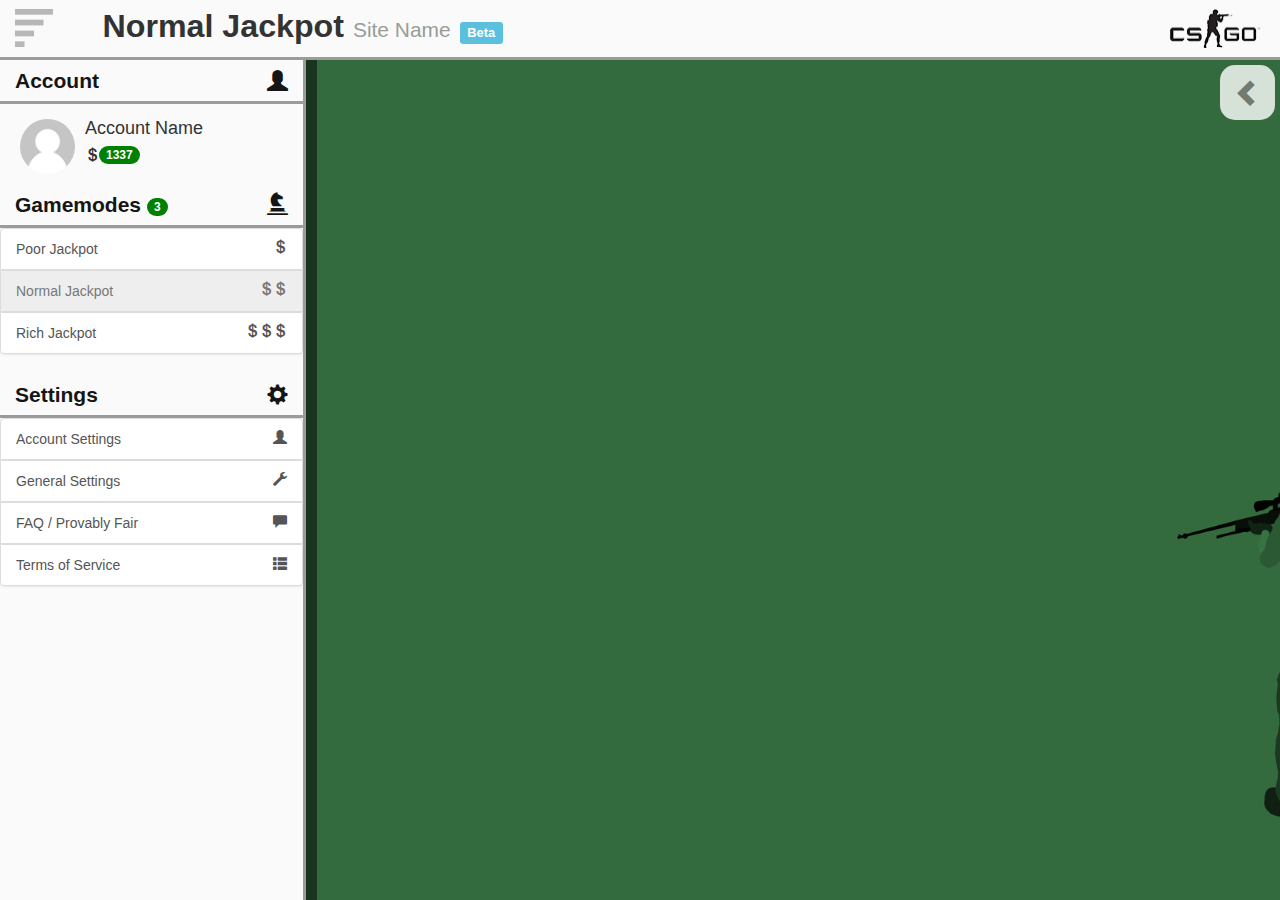
==== normJackpot.html @ 386c0b8e "Everything in." ====
<!DOCTYPE html>
<html lang="en">
  <head>
    <title>Normal Jackpot</title>
    <meta charset="utf-8">
    <meta name="viewport" content="width=device-width, initial-scale=1">
    <link rel="stylesheet" href="bootstrap-3.3.6-dist/css/bootstrap.css">
    <link rel="stylesheet" href="bootstrap-3.3.6-dist/css/bootstrap-theme.min.css">
    <link rel="stylesheet" href="stylesheets/stylesheet.css">
    <link rel="stylesheet" href="stylesheets/animate.css">
    <script src="https://ajax.googleapis.com/ajax/libs/jquery/2.2.0/jquery.min.js"></script>
    <script type="text/javascript" src="bootstrap-3.3.6-dist/js/bootstrap.js"></script>
    <script type="text/javascript" src="js/sidebar.js"></script>
    <script type="text/javascript" src="js/animations.js"></script>
    <script type="text/javascript" src="js/titles.js"></script>
    <link rel="icon"
      type="image/png"
      href="/..."> <!-- Add own favicon-->
  </head>
  <body>
    <div id="header">
      <nav id="headerNav" class="page-header">
        <div class="container-fluid">
          <div class="navbar-header">
            <div id="open-menu">
              <img class="imgpan" id="open-menu-img" src="assets/open-menu-grey2.png" data-toggle="tooltip" data-placement="bottom" title="Open Menu">
              <img id="open-menu-img-hov" src="assets/open-menu-grey2-hover.png" data-toggle="tooltip" data-placement="bottom" title="Open Menu">
            </div>
          </div>
          <h1 id="title">
            <strong>Normal Jackpot</strong>
            <a href="/index.html"><small id="subtitle" data-toggle="tooltip" data-placement="bottom" title="Return Home"> Site Name</small></a>
            <span id="betaTitle" class="label label-info" data-toggle="tooltip" data-placement="right" title="We're still in Beta, calm down!">Beta</span><!--REMOVE WHEN OUT OF BETA-->
            <a href="/index.html">
              <img id="logo" data-toggle="tooltip" data-placement="left" title="Site Name" src="assets/samplelogo.png">
            </a>
            </div>
          </h1>
        </div>
      </nav>
    </div>
    <div id="close-menu" data-toggle="tooltip" data-placement="left" title="Close Menu">
      <span id="close-menu-icon" class="glyphicon glyphicon-chevron-left"></span>
    </div>
    <div id="sideMenu">
      <!--Account-->
      <nav id="accNav" class="page-header">
        <div class="container-fluid">
            <h1 id="titleAcc">
              <strong>Account</strong><span style="float:right" class="glyphicon glyphicon-user"></span>
            </h1>
        </div>
      </nav>
      <div class="media">
        <div class="media-left">
          <a href="#">
            <img id="menu-prof-pic" class="media-object" src="assets/profpicholder.png" data-toggle="tooltip" data-placement="right" title="Name">
          </a>
        </div>
        <div class="media-body media-body-menu-fit">
          <h4 class="media-heading" data-toggle="tooltip" data-placement="right" title="Name">Account Name</h4>
            <span id="currencyTitle" style="float:left" class="glyphicon glyphicon-glyphicon glyphicon-usd"></span><span class="badge green-badge" data-toggle="tooltip" data-placement="right" title="1337 Gems">1337</span>
        </div>
        <!-- Logon with steam-->
      </div>
      <!--Gamemodes -->
      <nav id="GMsNav" class="page-header">
        <div class="container-fluid">
            <h1 id="titleGMs">
              <strong>Gamemodes </strong><span class="badge green-badge" data-toggle="tooltip" data-placement="right" title="3 Jackpots Playable">3</span><span style="float:right" class="glyphicon glyphicon-glyphicon glyphicon-knight"></span>
            </h1>
        </div>
      </nav>
      <div class="list-group">
        <a type="button" class="list-group-item list-group-item-fix" href="/poorJackpot.html">Poor Jackpot<span style="float:right" class="glyphicon glyphicon-glyphicon glyphicon-usd"></span></a> <!--Add 'disabled' at the end of class of current page-->
        <a type="button" class="list-group-item list-group-item-fix disabled" href="/normJackpot.html">Normal Jackpot<span style="float:right" class="glyphicon glyphicon-glyphicon glyphicon-usd"></span><span style="float:right" class="glyphicon glyphicon-glyphicon glyphicon-usd"></span></a> <!-- Change plyphs dependeing on what the gamemode is-->
        <a type="button" class="list-group-item list-group-item-fix" href="/richJackpot.html">Rich Jackpot<span style="float:right" class="glyphicon glyphicon-glyphicon glyphicon-usd"></span><span style="float:right" class="glyphicon glyphicon-glyphicon glyphicon-usd"></span><span style="float:right" class="glyphicon glyphicon-glyphicon glyphicon-usd"></span></a>
      </div>
      <!--Footer: Settings, etc-->
      <nav id="settingsNav" class="page-header">
        <div class="container-fluid">
            <h1 id="titleSettings">
              <strong>Settings</strong><span style="float:right" class="glyphicon glyphicon-cog"></span>
            </h1>
        </div>
      </nav>
      <div class="list-group">
        <a type="button" class="list-group-item list-group-item-fix" href="#" data-toggle="tooltip" data-placement="top"  title="Account Settings">Account Settings<span style="float:right" class="glyphicon glyphicon-user"></span></a> <!--Add 'active disabled' at the end of class of current page-->
        <a type="button" class="list-group-item list-group-item-fix" href="#" data-toggle="tooltip" data-placement="top" title="General Settings">General Settings<span style="float:right" class="glyphicon glyphicon-wrench"></span></a>
        <a type="button" class="list-group-item list-group-item-fix" href="#" data-toggle="tooltip" data-placement="top" title="FAQ / Provably Fair">FAQ / Provably Fair<span style="float:right" class="glyphicon glyphicon-comment"></span></a>
        <a type="button" class="list-group-item list-group-item-fix" href="#" data-toggle="tooltip" data-placement="top" title="Terms of Service">Terms of Service<span style="float:right" class="glyphicon glyphicon-th-list"></span></a>
      </div>
    </div>

    <div class="jumbotron container-fluid">
    </div>
  </body>
</html>
---- stylesheets/stylesheet.css ----
body, html {
  left: 0;
  margin: 0;
  position: relative;
  height: calc(100% - 30px);
}

.jumbotron {
  background-image: url('../assets/bgtest1.jpg');
  height: 100%;
  margin-bottom: 0;
  margin-top: 0;
  -webkit-background-size: cover;
     -moz-background-size: cover;
       -o-background-size: cover;
          background-size: cover;
}

h1#title {
  text-align: left;
  font-size: 2.3em;
  margin-top: 9px;
  margin-bottom: 0px;
  padding-left: 7%;
}

h1#title:hover{
  color: #008400;
  -webkit-transition: all 0.4s ease-in;
}

h1#titleGMs, h1#titleAcc, h1#titleSettings {
  text-align: left;
  margin-top: 9px;
  margin-bottom: 0px;
  color: #151515;
  font-size: 1.5em;
}

h1#titleGMs:hover, h1#titleAcc:hover, h1#titleSettings:hover{
  color: #008400;
  -webkit-transition: all 0.4s ease-in;
}

small#subtitle {
  color: #989D98;
}

small#subtitleGMs {
  color: #989D98;
  font-size: 0.8em;
}

span#betaTitle {
  font-size: 0.4em !important;
}

span#currencyTitle {
  margin-top: 3px;
}

img#logo {
  height: 39px;
  width: 100px;
  float: right;
}

nav#headerNav.page-header {
  margin-top: 0px;
  margin-bottom: 0px;
  padding-right: 0px;
  background-color: #FAFAFA;
  border-bottom: 3px solid #989D98;
  box-shadow: 10px 10px 0px rgba(0, 0, 0, .5);
}

nav#GMsNav.page-header, nav#accNav.page-header, nav#settingsNav.page-header {
  margin-top: 0px;
  margin-bottom: 0px;
  padding-right: 0px;
  background-color: #FAFAFA;
  border-bottom: 3px solid #989D98;
}

nav#headerNav.page-header:hover, nav#GMsNav.page-header:hover, nav#accNav.page-header:hover, nav#settingsNav.page-header:hover {
    -webkit-transition: all 0.4s ease-in;
    -webkit-animation-name: colouredbar;
    -webkit-animation-duration: 6s;
    -webkit-transition: all 0.4s ease-out;
    animation: colouredbar 25s infinite;
}

@-webkit-keyframes colouredbar { /* Chrome, Safari */
    0%   {border-bottom: 3px solid green;}
    19%  {border-bottom: 3px solid blue;}
    38%  {border-bottom: 3px solid purple;}
    48%  {border-bottom: 3px solid red;}
    72%  {border-bottom: 3px solid orange;}
    91%  {border-bottom: 3px solid yellow;}
    100% {border-bottom: 3px solid green;}
}

div#sideMenu {
  height: 100%;
  background-color: rgb(250, 250, 250);
  position: absolute;
  margin-top: 0px;
  border-right: 3px solid #989D98;
  box-shadow: 11px 0px 0px rgba(0, 0, 0, .5);
  overflow-y: scroll;
  margin-bottom: 0;
  margin-top: 0;
}

div#open-menu {
  -vendor-animation-duration: 1.5s;
  -vendor-animation-delay: 1s;
}

img#open-menu-img {
 cursor: pointer;
 margin-right: 0px;
 padding-right: 0px;
 margin-top: 9px;
 margin-bottom: 0px;
 height: 38px;
 width: 38px;
}

img#open-menu-img-hov {
  cursor: pointer;
  display: none;
  margin-right: 0px;
  padding-right: 0px;
  margin-top: 9px;
  margin-bottom: 0px;
  height: 38px;
  width: 38px;
}

div#close-menu {
  display: block;
  height: 55px;
  width: 55px;
  background-color: #FFFFFF;
  opacity: 0.8;
  border-radius: 15px;
  -webkit-border-radius: 15px;
  -moz-border-radius: 15px;
  float: right;
  margin: 5px;
  position: relative;
  text-align: center;
}

span#close-menu-icon {
  cursor: pointer;
  color: grey;
  font-size: 2em;
  margin-top: 14px;
  position: static;
}

span#close-menu-icon:hover {
  color: green;
}

.sideMenuImgAnimation {
  position: relative;
  float: left;
  height: 38px;
  width: 38px;
  overflow: hidden;
    -webkit-animation: reveal 1s ease;
    -webkit-animation-fill-mode: backwards;
}

@-webkit-keyframes reveal {
 0%   {width: 0px;}
 50%  {width: 19px;}
 100% { width: 38px;}
}

@keyframes reveal {
 0%   {width: 0px;}
 50%  {width: 19px;}
 100% { width: 38px;}
}

img#menu-prof-pic {
    height: 55px;
    width: 55px;
    border-radius: 55px;
  	-webkit-border-radius: 55px;
  	-moz-border-radius: 55px;
    margin-left: 20px;
    margin-bottom: 10px;
}

/* Modding boostrap classes */
.green-badge {
  background-color: green !important;
}

.media-body-menu-fit {
  width: auto;
  height:auto;
  padding-right: 100px;
}

.list-group-item-fix {
  margin-bottom: 0px;
}

/*overflow design */
::-webkit-scrollbar {
  width: 0.19em;
  height: 0.19em;
}

::-webkit-scrollbar-thumb {
  background: #989D98;
}

::-webkit-scrollbar-track {
  background: #E6E6E6;
}
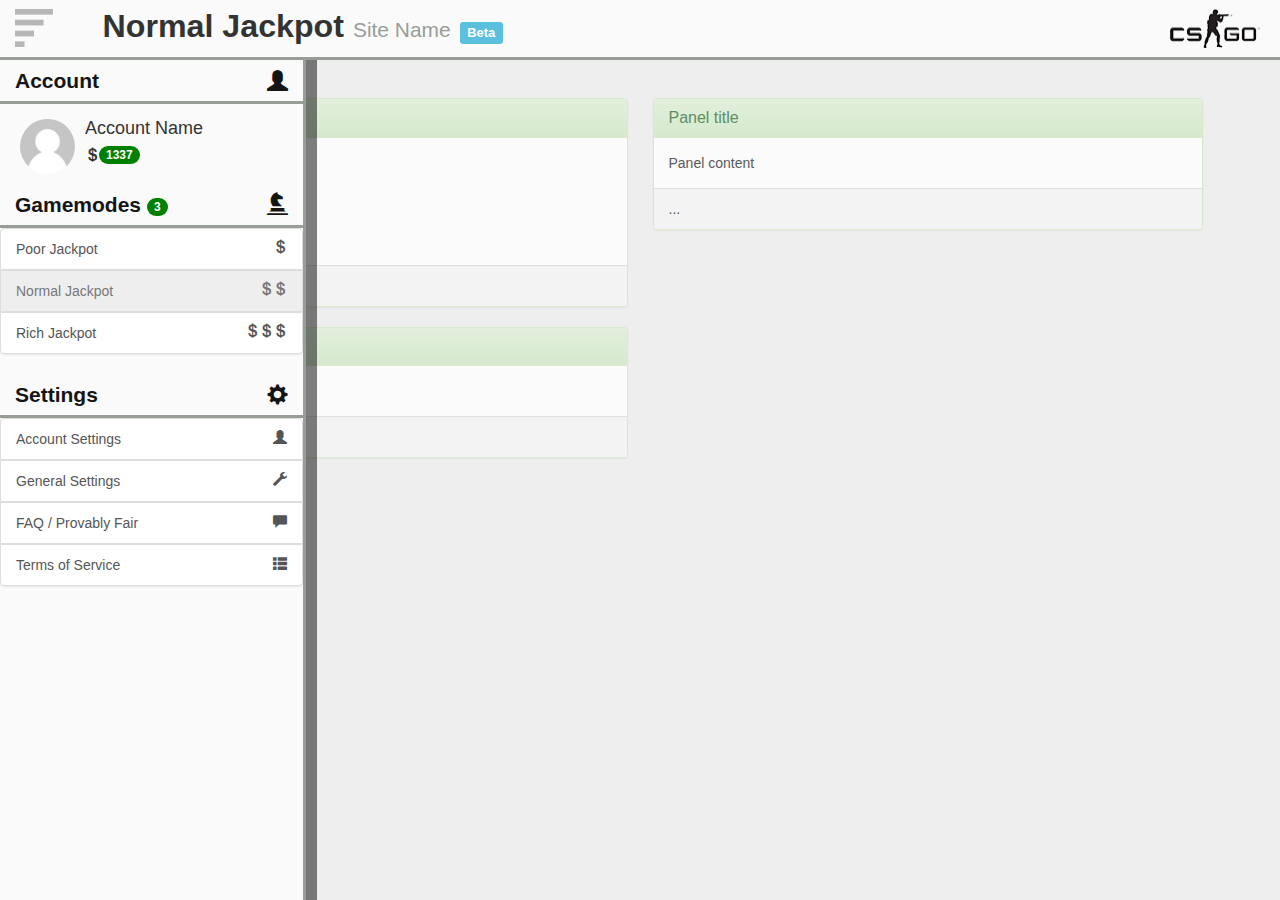
==== commit 8d4b6982: "Began ui for poor jackpot." ====
--- a/normJackpot.html
+++ b/normJackpot.html
@@ -24,7 +24,7 @@
           <div class="navbar-header">
             <div id="open-menu">
               <img class="imgpan" id="open-menu-img" src="assets/open-menu-grey2.png" data-toggle="tooltip" data-placement="bottom" title="Open Menu">
-              <img id="open-menu-img-hov" src="assets/open-menu-grey2-hover.png" data-toggle="tooltip" data-placement="bottom" title="Open Menu">
+              <img id="open-menu-img-hov" src="assets/open-menu-grey2-hover.png" data-toggle="tooltip" data-placement="bottom" title="Close Menu">
             </div>
           </div>
           <h1 id="title">
@@ -38,9 +38,6 @@
           </h1>
         </div>
       </nav>
-    </div>
-    <div id="close-menu" data-toggle="tooltip" data-placement="left" title="Close Menu">
-      <span id="close-menu-icon" class="glyphicon glyphicon-chevron-left"></span>
     </div>
     <div id="sideMenu">
       <!--Account-->
@@ -93,6 +90,33 @@
     </div>
 
     <div class="jumbotron container-fluid">
+      <div id="itemsPanel" class="panel panel-success">
+        <div class="panel-heading">
+          <h3 class="panel-title">Panel title</h3>
+        </div>
+        <div class="panel-body">
+          Panel content
+        </div>
+        <div class="panel-footer">...</div>
+      </div>
+      <div id="potPanel" class="panel panel-success">
+        <div class="panel-heading">
+          <h3 class="panel-title">Panel title</h3>
+        </div>
+        <div class="panel-body">
+          Panel content
+        </div>
+        <div class="panel-footer">...</div>
+      </div>
+      <div id="playersPanel" class="panel panel-success">
+        <div class="panel-heading">
+          <h3 class="panel-title">Panel title</h3>
+        </div>
+        <div class="panel-body">
+          Panel content
+        </div>
+        <div class="panel-footer">...</div>
+      </div>
     </div>
   </body>
 </html>
--- a/stylesheets/stylesheet.css
+++ b/stylesheets/stylesheet.css
@@ -6,7 +6,8 @@
 }
 
 .jumbotron {
-  background-image: url('../assets/bgtest1.jpg');
+  background-image: url('../assets/bg.jpg');
+  background-position: right;
   height: 100%;
   margin-bottom: 0;
   margin-top: 0;
@@ -14,6 +15,30 @@
      -moz-background-size: cover;
        -o-background-size: cover;
           background-size: cover;
+}
+
+div#potPanel {
+  position: relative;
+  margin-top: -10px;
+  width: 44%;
+  margin-left: 5%;
+  opacity: 0.8;
+}
+
+div#playersPanel {
+  position: relative;
+  width: 44%;
+  margin-left: 5%;
+  opacity: 0.8;
+}
+
+div#itemsPanel {
+  position: relative;
+  width: 44%;
+  float: right;
+  margin-right: 5%;
+  opacity: 0.8;
+  margin-top: -10px
 }
 
 h1#title {
@@ -101,6 +126,7 @@
 }
 
 div#sideMenu {
+  z-index: 1;
   height: 100%;
   background-color: rgb(250, 250, 250);
   position: absolute;
@@ -138,33 +164,6 @@
   width: 38px;
 }
 
-div#close-menu {
-  display: block;
-  height: 55px;
-  width: 55px;
-  background-color: #FFFFFF;
-  opacity: 0.8;
-  border-radius: 15px;
-  -webkit-border-radius: 15px;
-  -moz-border-radius: 15px;
-  float: right;
-  margin: 5px;
-  position: relative;
-  text-align: center;
-}
-
-span#close-menu-icon {
-  cursor: pointer;
-  color: grey;
-  font-size: 2em;
-  margin-top: 14px;
-  position: static;
-}
-
-span#close-menu-icon:hover {
-  color: green;
-}
-
 .sideMenuImgAnimation {
   position: relative;
   float: left;
